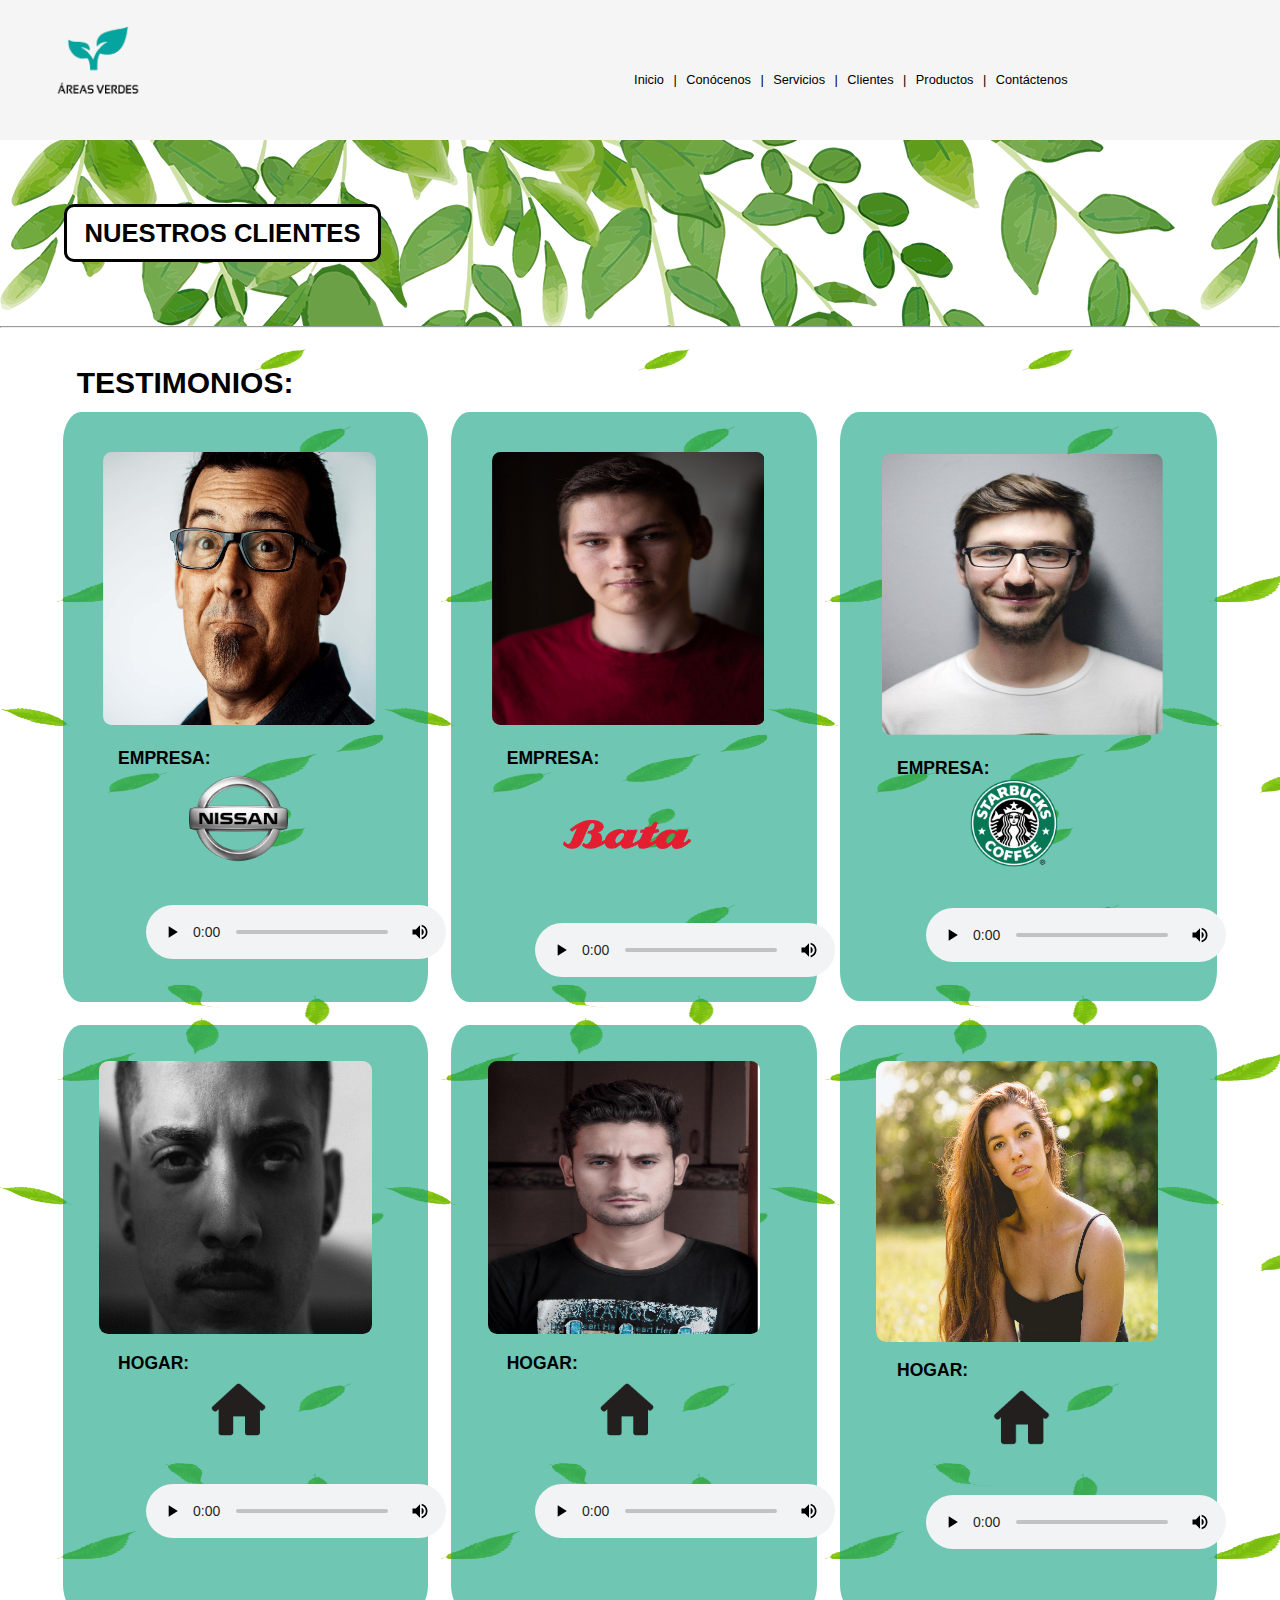
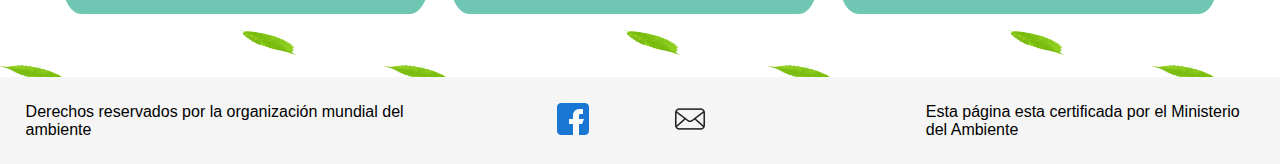
==== clientes.html @ b589a464 "Mi Segundo proyecto" ====
<!DOCTYPE html>
<html lang="en">
<head>
    <meta charset="UTF-8">
    <meta http-equiv="X-UA-Compatible" content="IE=edge">
    <meta name="viewport" content="width=device-width, initial-scale=1.0">
    <title>Clientes</title>
    <link rel="stylesheet" href="areasverdes.css">
    <link rel="icon" type="image/png" href="imagenes/portada1.jpg"> <!--colocar icono en la ventana-->
</head>
<body>
    <header>
        <div id="cabecera"> 
            <div class="titulo">
                <a href="index.html"><img src="imagenes/titulo.png" width = "30%" alt=""></a>
            </div>
            <nav class="menu">
                <a href="index.html">Inicio</a>
                <p>|</p>
                <a href="conocenos.html">Conócenos</a>
                <p>|</p>
                <a href="servicioshogar1.html">Servicios</a>
                <p>|</p>
                <a href="clientes.html">Clientes</a>
                <p>|</p>
                <a href="productos.html">Productos</a>
                <p>|</p>
                <a href="contactenos.html">Contáctenos</a>
            </nav>
        </div>
    </header>
    <main>
        <div class="subtitulo1">
            <h1 style="text-align: center; padding: 1%;font-size: 2vw;">NUESTROS CLIENTES</h1>
        </div>
     <hr>
        <h2 style="padding:3%; margin-left: 3%;font-size: 30px">TESTIMONIOS:</h2>
        <div class="cajaclientes">
            <div class="cliente1"> 
                <img style="border-radius: 6%; padding: 3%;" src="imagenes/steven.jpg" width="90%" alt="">
                <div class="clientetexto1">
                    <h3 style="padding-left: 5%;">EMPRESA:</h3>
                    <a href="https://www.nissan.pe/"><img style="padding-left: 30%;" src="imagenes/logonissan.png" width="35%" alt=""></a>
                    <audio style="padding-left: 15%;margin-top: 12%;" controls>
                        <source src="audios/Steven-Nissan.ogg" type="audio/mp3">
                    </audio>
                </div>
            </div>
            <div class="cliente2"> 
                <img style="border-radius: 6%; padding: 3%;" src="imagenes/aroni.jpg" width="90%" alt="">
                <div class="clientetexto1">
                    <h3 style="padding-left: 5%;">EMPRESA:</h3>
                    <br>
                    <br>
                    <br>
                    <a href="https://www.bata.pe/"><img style="padding-left: 25%;" src="imagenes/batalogo.png" width="45%" alt=""></a>
                    <audio style="padding-left: 15%;margin-top: 25%;" controls>
                        <source src="audios/francoaroni-bata.ogg" type="audio/mp3">
                    </audio>
                </div>
            </div>
            <div class="cliente3"> 
                <img style="border-radius: 6%; padding: 3%;" src="imagenes/miguel.jpg" width="90%" alt="">
                <div class="clientetexto1">
                    <h3 style="padding-left: 5%;">EMPRESA:</h3>
                    <a href="https://www.starbucks.pe/"><img style="padding-left: 30%;" src="imagenes/starbuckslogo.png" width="30%" alt=""></a>
                    <audio style="padding-left: 15%;margin-top: 13%;" controls>
                        <source src="audios/miguel-starbucks.ogg" type="audio/mp3">
                    </audio>
                </div>
            </div>
                <div class="cliente4"> 
                    <img style="border-radius: 5%; padding: 5px;" src="imagenes/derek.jpg" width="90%" alt="">
                    <div class="clientetexto1">
                        <h3 style="padding-left: 5%;">HOGAR:</h3>
                        <img style="padding-left: 35%;" src="imagenes/hogarlogo.png" width="25%" alt="">
                        <audio style="padding-left: 15%;margin-top: 13%;" controls>
                            <source src="audios/derek-hogar.ogg" type="audio/mp3">
                        </audio>
                    </div>
                </div>
                <div class="cliente5">
                    <img style="border-radius: 5%; padding: 5px;" src="imagenes/frank.jpg" width="90%" alt="">
                    <div class="clientetexto1">
                        <h3 style="padding-left: 5%;">HOGAR:</h3>
                        <img style="padding-left: 35%;" src="imagenes/hogarlogo.png" width="25%" alt="">
                        <audio style="padding-left: 15%;margin-top: 13%;" controls>
                            <source src="audios/frank-hogar.ogg" type="audio/mp3">
                        </audio>
                    </div>
                </div>
                <div class="cliente6">
                    <img style="border-radius: 5%; padding: 4px;" src="imagenes/eva.jpg" width="90%" alt="">
                    <div class="clientetexto1">
                        <h3 style="padding-left: 5%;">HOGAR:</h3>
                        <img style="padding-left: 35%;" src="imagenes/hogarlogo.png" width="25%" alt="">
                        <audio style="padding-left: 15%;margin-top: 13%;" controls>
                            <source src="audios/Alexis-hogar.ogg" type="audio/mp3">
                        </audio>
                    </div>
                </div>
            </div>
        </div>
    </main>
    <footer>
        <div class="piso">
            <div class="footertexto1">
                <p>Derechos reservados por la organización mundial del ambiente 
                </p>
            </div>
            <div class="footertexto2">
                <a href="https://www.facebook.com/MinamPeru"><img src="imagenes/facebook.png" alt=""></a>
                <a href="mailto:robertmb_0@hotmail.com?subject=Interesado%20en%20adquirir%20una%20limpieza"><img src="imagenes/email.png" alt=""></a>
                <a href="https://www.instagram.com/minamperu/?hl=es"><img src="imagenes/instagram (1).png" alt=""></a>
            </div>
            <div class="footertexto3">
                <p>Esta página esta certificada por el Ministerio del Ambiente
                </p>
            </div>
    </footer>
</body>
</html>
---- areasverdes.css ----
*{  
    font-family: 'Poppins', sans-serif;
    margin: 0;
    padding: 0;
}
.titulo{
    
    text-align: left;
    padding-left: 40px;
    grid-area: 1 / 1 / 2 / 2;
}
#cabecera{
    background-color: whitesmoke;
    padding-bottom: 20px;
    display: grid;
    grid-template-columns: repeat(3, 1fr) repeat(2, 0);
    grid-template-rows: 1fr repeat(4, 0);
    grid-column-gap: 0px;
    grid-row-gap: 0px;
}
.menu{
    text-align: center;
    margin-top: 7%;
    padding: 10px;          /* separacion de los bordes*/
    grid-area: 1 / 2 / 2 / 4;
}
.menu a{
    color: black;
    text-decoration: none;  /*quitar linea*/
    font-size: 1vw;       
    margin-right: 5px;   /*separacion de entrelineas*/
}
.menu p{
    color: black;
    font-size: 1vw;       
    margin-right: 5px;
    display: inline-block;
}
.menu a:hover{
    opacity: 50%; /*colocarle sombra al pasar el mouse*/
}
.video1{
    text-align: center;
    background-image: url(imagenes/hojas.png);
}
#novedades{
    text-align: center;
    font-size: 2vw;
    margin-top: -1%;
}
#contenido1{
    background-image: url(imagenes/hojasmedias.png);
    background-size: 30%;
    display: grid;
    grid-template-columns: repeat(4, 25%) 0;
    grid-template-rows: 100% repeat(4, 0);
    grid-column-gap: 0px;
    grid-row-gap: 0px;
}
.cajadeimagen1{
    transition: all ease-out 0.2s;
    background-color: rgba(129, 214, 44, 0.753);
    border-radius: 5%;
    grid-area: 1 / 1 / 2 / 2;
    padding: 5%;
    margin: 10%
}
.cajadeimagen2{
    transition: all ease-out 0.2s;
    background-color: rgba(129, 214, 44, 0.753);
    border-radius: 5%;
    grid-area: 1 / 2 / 2 / 3;
    padding: 5%;
    margin: 10%
}
.cajadeimagen3{
    transition: all ease-out 0.2s;
    background-color: rgba(129, 214, 44, 0.753);
    border-radius: 5%;
    grid-area: 1 / 3 / 2 / 4;
    padding: 5%;
    margin: 10%
}
.cajadeimagen4{
    transition: all ease-out 0.2s;
    background-color: rgba(129, 214, 44, 0.753);
    border-radius: 5%;
    grid-area: 1 / 4 / 2 / 5;
    padding: 5%;
    margin: 10%
}
.contenidotexto{
    text-align: justify;
    margin: 10%;
}
.emoticon{
    padding-left: 45%;
}
.cajadeimagen1:hover{
    box-shadow: 0 5px 5px rgba(0, 0, 0, 0.6);
    transform: scale(1.02);
}
.cajadeimagen2:hover{
    box-shadow: 0 5px 5px rgba(0, 0, 0, 0.6);
    transform: scale(1.02);
}
.cajadeimagen3:hover{
    box-shadow: 0 5px 5px rgba(0, 0, 0, 0.6);
    transform: scale(1.02);
}
.cajadeimagen4:hover{
    box-shadow: 0 5px 5px rgba(0, 0, 0, 0.6);
    transform: scale(1.02);
}
.cajota{
    display: grid;
    grid-template-columns: repeat(2, 50%) repeat(3, 0);
    grid-template-rows: 100% repeat(4, 0);
    grid-column-gap: 0px;
    grid-row-gap: 0px;
}
.cajavideo{
    grid-area: 1 / 1 / 2 / 2;
}
.textovideo1{
    grid-area: 1 / 2 / 2 / 3; 
    text-align: left;
    padding-right: 17%;
    margin-top: 15%
}
.imagenfinal{
    margin-top: -9%;
}
.piso{
    background-color: whitesmoke;
    padding: 2%;
    display: grid;
    grid-template-columns: repeat(3, 33%) repeat(2, 0);
    grid-template-rows: 30% repeat(4, 0);
    grid-column-gap: 0px;
    grid-row-gap: 0px;
}
.footertexto1{
    grid-area: 1 / 1 / 2 / 2;
}
.footertexto2{
    grid-area: 1 / 2 / 2 / 3;
    text-align: center;
}
.footertexto2 a{
    margin-left: 20%;
}
.footertexto3{
    padding-left: 22%;
    grid-area: 1 / 3 / 2 / 4;
}                                                           /*1ra página*//*1ra página*//*1ra página*//*1ra página*/

                                                    
.subtitulo1{
    padding:5%; 
    background-image: url(imagenes/hojas.png);
}
.subtitulo1 h2{
    color: black;
    background-color: white;
    width: 22%;
    font-size:  2vw;
    padding: 1%;
    border-radius: 10px;
    border-style: solid;
}
.subtitulo1 h1{
    color: black;
    background-color: white;
    width: 25%;
    font-size:  2vw;
    padding: 1%;
    border-radius: 10px;
    border-style: solid;
}
.subtitulocontac{
    padding:5%; 
    background-image: url(imagenes/hojas.png);
}
.subtitulocontac h1{
    color: black;
    background-color: white;
    width: 18%;
    font-size:  2vw;
    padding: 1%;
    border-radius: 10px;
    border-style: solid;
}
.texto1{
    font-size: 20px;
    padding: 5%;
    letter-spacing: 1px;
    text-align: justify;
}
#cajota2{
    background-image: url(imagenes/hojasmedias.png);
    background-size: 30%;
    display: grid;
    grid-template-columns: repeat(2, 50%) repeat(3, 0);
    grid-template-rows: 10% 20% repeat(2, 0) 70%;
    grid-column-gap: 0px;
    grid-row-gap: 0px;
}
.div1 { 
    grid-area: 1 / 1 / 2 / 2;
    padding-left: 45%;
    font-size: 20px;
}
.div2 { 
    grid-area: 2 / 1 / 3 / 2;
    padding: 0% 10% 10% 10%;
    letter-spacing: 1px;
    text-align: justify;
    
 }
.div3 { 
    grid-area: 5 / 1 / 6 / 2;
    padding-left: 20%;
    padding-top: -10px;
 }
.div4 { 
    grid-area: 1 / 2 / 2 / 3; 
    padding-left: 45%;
    font-size: 20px;
}
.div5 { 
    grid-area: 2 / 2 / 3 / 3; 
    padding: 0% 10% 10% 10%;
    letter-spacing: 1px;
    text-align: justify;
}
.div6 { 
    grid-area: 5 / 2 / 6 / 3;
    text-align:center ;
}
.imagenes{
    background-image: url(imagenes/hojasmedias.png);
    background-size: 30%;
    padding: 5%;
}
 /*2da página*//*2da página*//*2da página*//*2da página*/ /*2da página*//*2da página*//*2da página*//*2da página*/ /*2da página*//*2da página*//*2da página*//*2da página*/
.subtitulo2{
    padding:5%; 
    background-image: url(imagenes/hojas.png);
}
.subtitulo2 h2{
    color: black;
    background-color: white;
    width: 25%;
    font-size:  2vw;
    padding: 1%;
    border-radius: 10px;
    border-style: solid;
    text-align: center;
}
.subtitulo2 h3{
    text-align: center;
    color: black;
    background-color: white;
    width: 5%;
    font-size:  20px;
    padding: 9px;
    border-radius: 10px;
    border-style: solid;
}
h3 a{
    text-decoration: none;
}
h3 a:hover{
    opacity: 50%;
}
.boton1{
    position: absolute;
    left: 70%;
    top: 31%;
}
.boton2{
    position: absolute;
    left: 80%;
    top: 31%;
}
.servicios{
    display: grid;
    grid-template-columns: 33% 34% 33% repeat(2, 0);
    grid-template-rows: 100% repeat(4, 0);
    grid-column-gap: 0px;
    grid-row-gap: 0px;
    background-image: url(imagenes/hojasmedias.png);
    background-size: 20%;
}
.marco1{
    transition: all ease-out 0.3s;
    background-color: rgba(14, 160, 128, 0.6);
    border-radius: 5%;
    padding: 5%;
    margin: 5%;
    grid-area: 1 / 1 / 2 / 2;   
}
.marco1:hover{
    box-shadow: 0 10px 10px rgb(7, 104, 84);
    transform: scale(1.03);
}
.text1{
    padding: 2%;
    font-size: 1vw;
}
.marco2{
    transition: all ease-out 0.3s;
    background-color: rgba(14, 160, 128, 0.6);
    border-radius: 5%;
    padding: 5%;
    margin: 5%;
    grid-area: 1 / 2 / 2 / 3;
}
.marco2:hover{
    box-shadow: 0 10px 10px rgb(7, 104, 84);
    transform: scale(1.03);
}
.text2{
    
    padding: 2%;
    font-size: 1vw;
}
.marco3{
    transition: all ease-out 0.3s;
    background-color: rgba(14, 160, 128, 0.6);
    border-radius: 5%;
    padding: 5%;
    margin: 5%;
    grid-area: 1 / 3 / 2 / 4;
}
.marco3:hover{
    box-shadow: 0 10px 10px rgb(7, 104, 84);
    transform: scale(1.03);
}
.text3{
    
    padding: 2%;
    font-size: 1vw;
}
#habitaciones{
    padding: 1%;
    text-align: center;
    font-size: 2vw;
    margin: 1%;
    
}
.cajota2{
    display: grid;
    grid-template-columns: 33% 34% 33% repeat(2, 0);
    grid-template-rows: 100% repeat(4, 0);
    grid-column-gap: 0px;
    grid-row-gap: 0px;
    background-image: url(imagenes/hojasmedias.png);
    background-size: 20%;
}
.marco4{
    transition: all ease-out 0.3s;
    grid-area: 1 / 1 / 2 / 2;
    background-color: rgba(129, 214, 44, 0.753);
    border-radius: 5%;
    padding: 5%;
    margin: 5%
}
.marco4:hover{
    box-shadow: 0 10px 10px rgba(4, 134, 11, 0.836);
    transform: scale(1.03);   
}
.marco5{
    transition: all ease-out 0.3s;
    grid-area: 1 / 2 / 2 / 3;
    background-color: rgba(129, 214, 44, 0.753);
    border-radius: 5%;
    padding: 5%;
    margin: 5%
}
.marco5:hover{
    box-shadow: 0 10px 10px rgba(4, 134, 11, 0.836);
    transform: scale(1.03);   
}
.marco6{
    transition: all ease-out 0.3s;
    grid-area: 1 / 3 / 2 / 4;
    transition: all ease-out 0.2s;
    background-color: rgba(129, 214, 44, 0.753);
    border-radius: 5%;
    padding: 5%;
    margin: 5%
}
.marco6:hover{
    box-shadow: 0 10px 10px rgba(4, 134, 11, 0.836);
    transform: scale(1.03);   
}
.text4{
    padding: 2%;
    font-size: 1vw;
}
.text5{
    padding: 2%;
    font-size: 1vw;
}
.text6{
    padding: 2%;
    font-size: 1vw;
}
#lista1{
    display: flex;
    padding: 4%;
}
.titulop{
    padding:5%; 
    background-image: url(imagenes/hojas.png);
}
.titulop h2{
    background-color: white;
    width: 16%;
    font-size:  2vw;
    padding: 1%;
    border-radius: 10px;
    border-style: solid;
}
.textopro1{
    padding: 2%;
    font-size:  1vw;
    color: rgb(216, 41, 10);
    
}
.textopro2{
    padding: 2%;
    font-size: 1vw;
    color: rgb(216, 41, 10);
}
.textopro3{
    padding: 2%;
    font-size: 1vw;
    color: rgb(216, 41, 10);
}
.vidcen{
    text-align: center;
}
#lista2{
    display: flex;
    padding: 4%;
}
.textopro4{
    padding: 2%;
    font-size: 1vw;
    color: rgb(188, 20, 230);
}
.textopro5{
    padding: 2%;
    font-size: 1vw;
    color: rgb(188, 20, 230);
}
.textopro6{
    padding: 2%;
    font-size: 1vw;
    color: rgb(188, 20, 230);
}
.mitad{
    background-image: url(imagenes/hojasmedias.png);
    background-size: 30%;
}
.cajaclientes {
    display: grid;
    grid-template-columns: repeat(2, 33%) 34% repeat(2, 0);
    grid-template-rows: repeat(2, 50%) repeat(2, 0) ;
    grid-column-gap: 0px;
    grid-row-gap: 0px;
    background-image: url(imagenes/hojasmedias.png);
    background-size: 30%;
    padding:4%;
    margin-top: -7%;
}
.cliente1 { 
    grid-area: 1 / 1 / 2 / 2; 
    margin: 3%;
    padding: 8%;
    transition: all ease-out 0.2s;
    background-color: rgba(14, 160, 128, 0.6);
    border-radius: 5%;
}
.cliente1:hover{
    box-shadow: 0 10px 10px rgb(7, 104, 84);
    transform: scale(1.02);
}
.clientetexto1{
    margin: 10px;
    font-size: 15px;
}
.cliente2 { 
    grid-area: 1 / 2 / 2 / 3; 
    margin: 3%;
    padding: 8%;
    transition: all ease-out 0.2s;
    background-color: rgba(14, 160, 128, 0.6);
    border-radius: 5%;
}
.cliente2:hover{
    box-shadow: 0 10px 10px rgb(7, 104, 84);
    transform: scale(1.02);
}
.cliente3 { 
    grid-area: 1 / 3 / 2 / 4;
    margin: 3%;
    padding: 8%;
    transition: all ease-out 0.2s;
    background-color: rgba(14, 160, 128, 0.6);
    border-radius: 5%;
}
.cliente3:hover{
    box-shadow: 0 10px 10px rgb(7, 104, 84);
    transform: scale(1.02);
}
.cliente4 { 
    grid-area: 2 / 1 / 3 / 2; 
    margin: 3%;
    padding: 8%;
    transition: all ease-out 0.2s;
    background-color: rgba(14, 160, 128, 0.6);
    border-radius: 5%;
}
.cliente4:hover{
    box-shadow: 0 10px 10px rgb(7, 104, 84);
    transform: scale(1.02);
}
.cliente5 { 
    grid-area: 2 / 2 / 3 / 3; 
    margin: 3%;
    padding: 8%;
    transition: all ease-out 0.2s;
    background-color: rgba(14, 160, 128, 0.6);
    border-radius: 5%;
}
.cliente5:hover{
    box-shadow: 0 10px 10px rgb(7, 104, 84);
    transform: scale(1.02);
}
.cliente6 { 
    grid-area: 2 / 3 / 3 / 4; 
    margin: 3%;
    padding: 8%;
    transition: all ease-out 0.2s;
    background-color: rgba(14, 160, 128, 0.6);
    border-radius: 5%;
}
.cliente6:hover{
    box-shadow: 0 10px 10px rgb(7, 104, 84);
    transform: scale(1.02);
}
.contactanos{
    display: grid;
    grid-template-columns: repeat(3, 33%) repeat(2, 0);
    grid-template-rows: 100% repeat(4, 0);
    grid-column-gap: 0px;
    grid-row-gap: 0px;
    background-image: url(imagenes/hojasmedias.png);
    background-size: 20%;
    text-align: center;
    
}
.formulario{
    grid-area: 1 / 1 / 2 / 2;
    padding: 4%;
    margin: 5%;
    border-style: solid;
    width: 75%;
    background-color: rgba(10, 108, 199, 0.6);
    border-radius: 5%;
    color: azure;
    position: relative;
    left: 4%;
}
.mapa{
    grid-area: 1 / 2 / 2 / 3;
    padding: 6%;
    margin: 5%;
    border-style: solid;
    width: 95%;
    background-color: rgba(10, 108, 199, 0.6);
    border-radius: 5%;
    color: azure;
    position: relative;
    left: 3%;
}
.redessociales{
    grid-area: 1 / 3 / 2 / 4;
    padding: 10%;
    margin: 15%;
    border-style: solid;
    width: 35%;
    background-color: rgba(10, 108, 199, 0.6);
    border-radius: 5%;
    color: azure;
    position: relative;
    left: 20%;
}
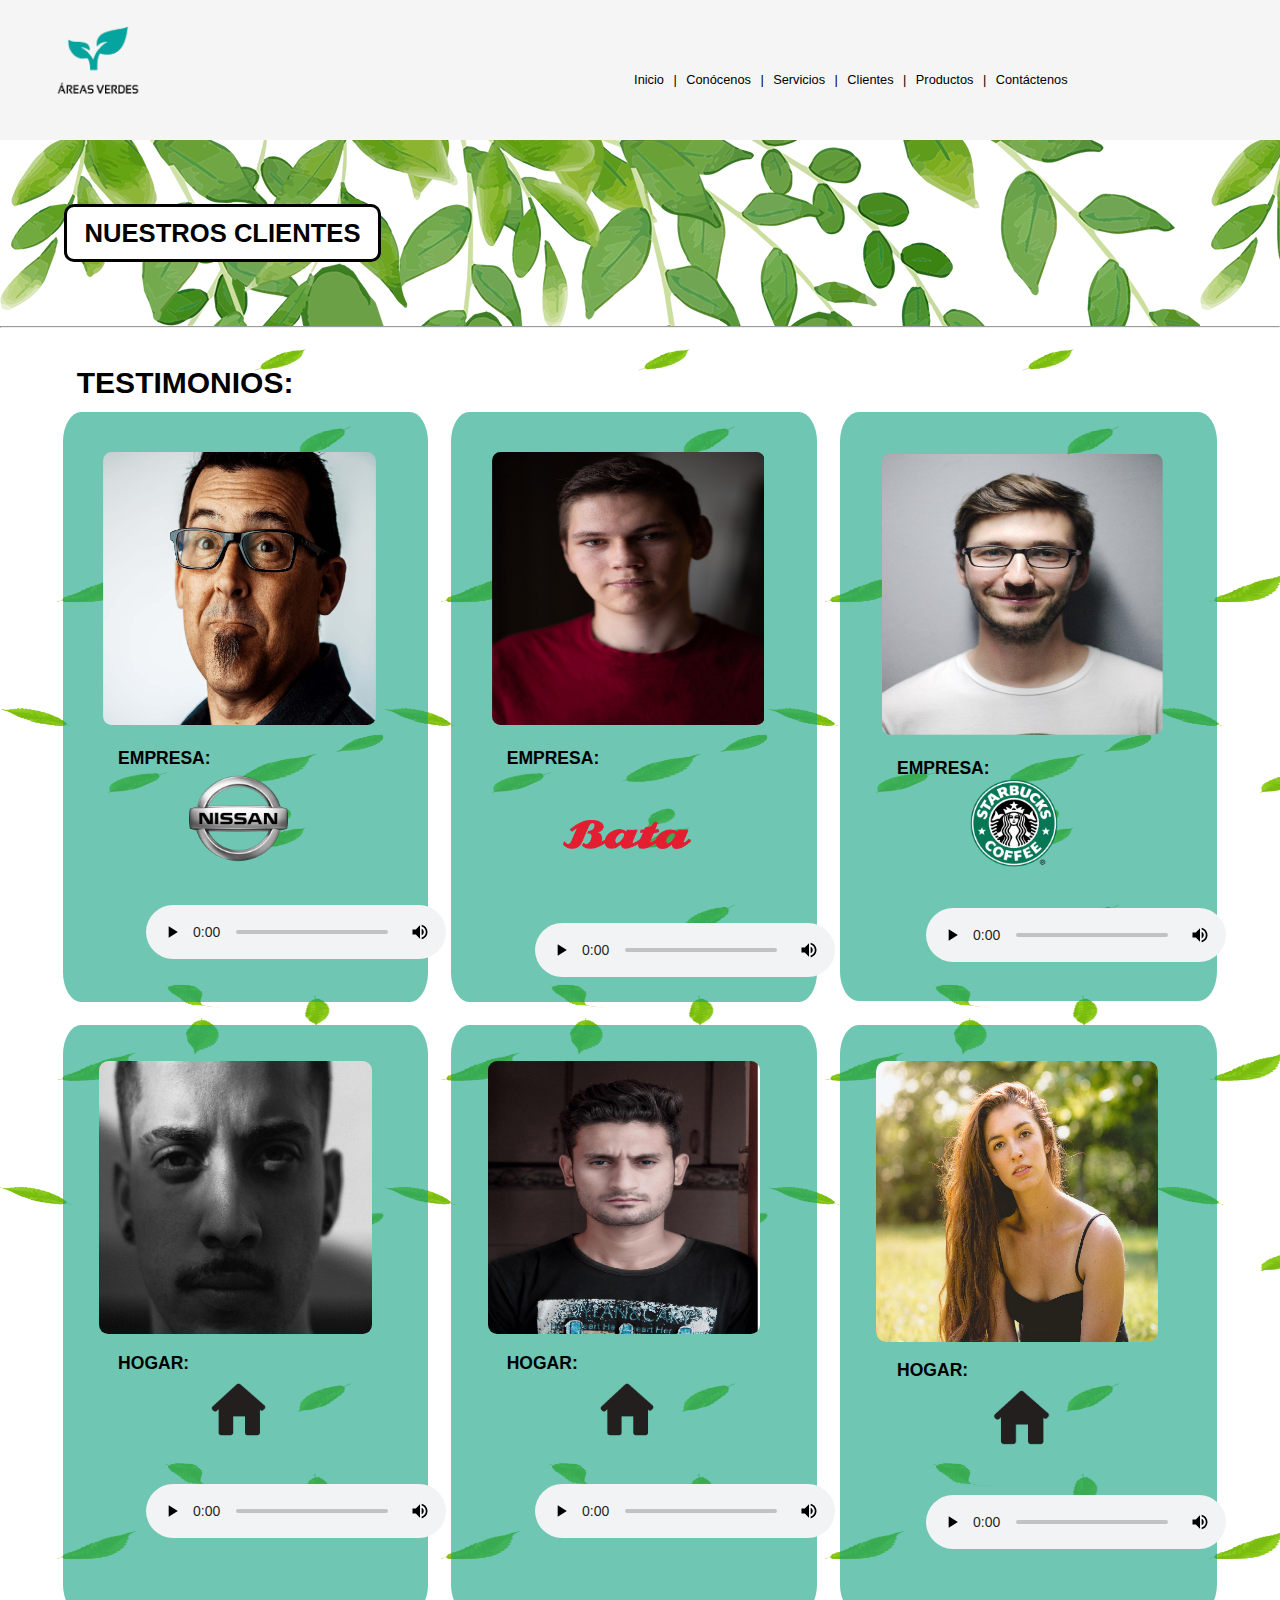
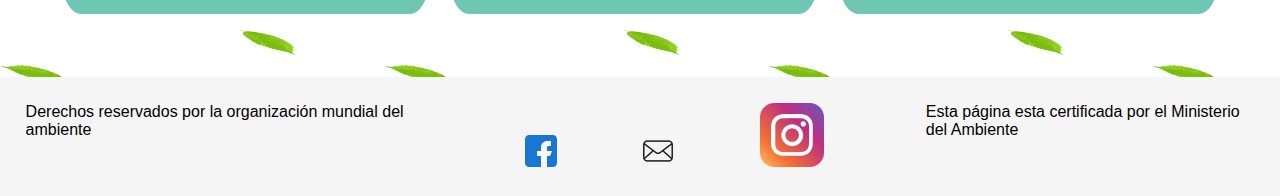
==== commit 9e32f4b2: "Fix instagram button" ====
--- a/clientes.html
+++ b/clientes.html
@@ -111,7 +111,7 @@
             <div class="footertexto2">
                 <a href="https://www.facebook.com/MinamPeru"><img src="imagenes/facebook.png" alt=""></a>
                 <a href="mailto:robertmb_0@hotmail.com?subject=Interesado%20en%20adquirir%20una%20limpieza"><img src="imagenes/email.png" alt=""></a>
-                <a href="https://www.instagram.com/minamperu/?hl=es"><img src="imagenes/instagram (1).png" alt=""></a>
+                <a href="https://www.instagram.com/minamperu/?hl=es"><img src="imagenes/insta.png" alt=""></a>
             </div>
             <div class="footertexto3">
                 <p>Esta página esta certificada por el Ministerio del Ambiente
